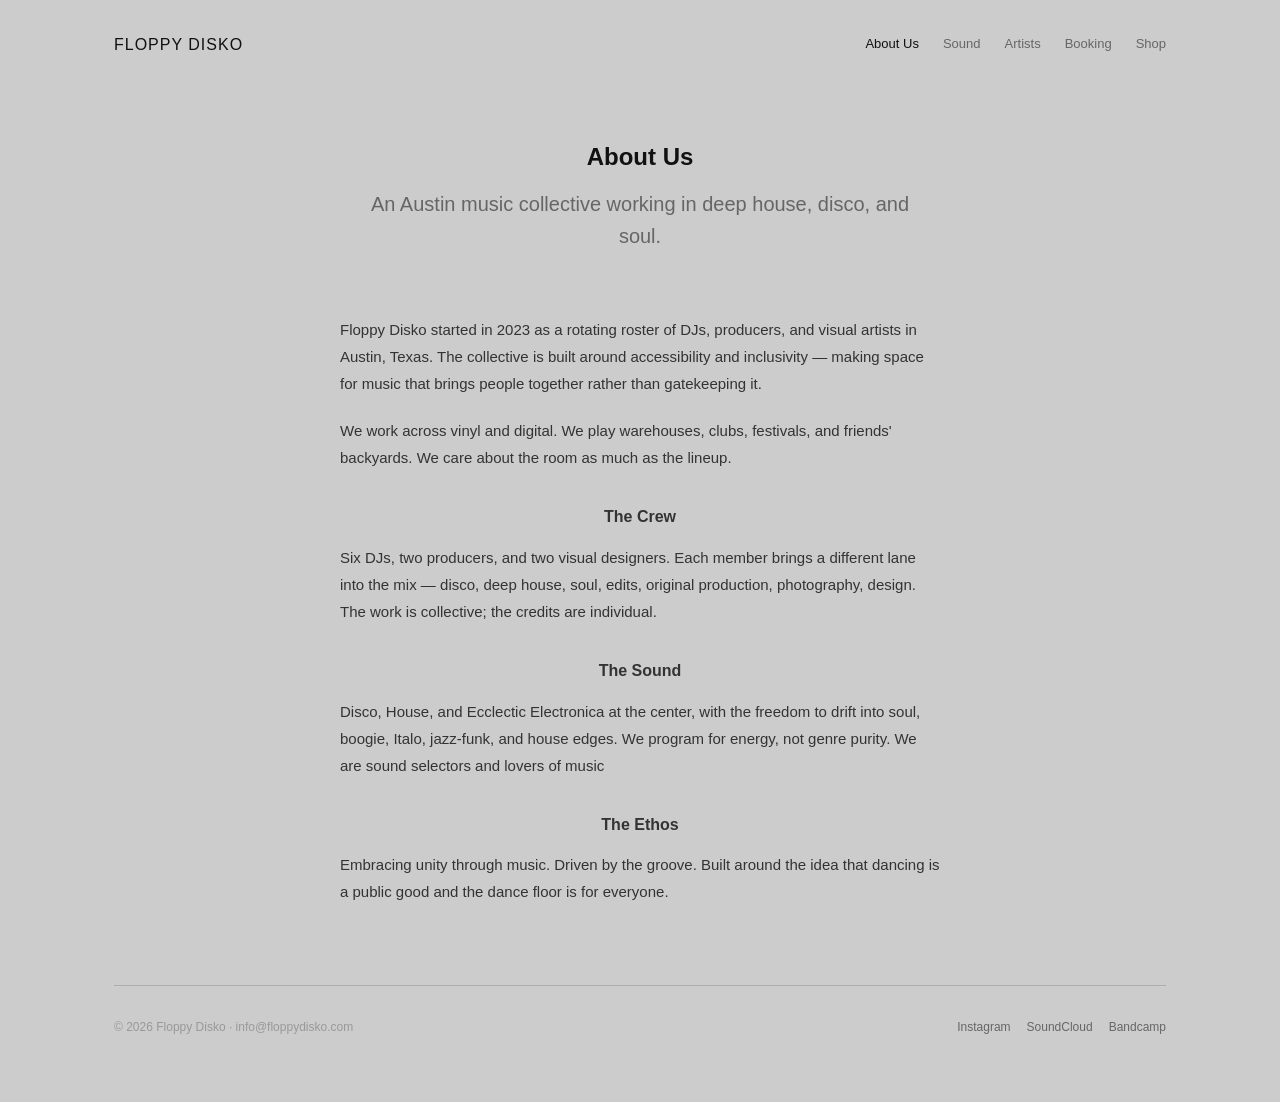
==== about-us.html @ a78a5fbe "Add files via upload" ====
<!DOCTYPE html>
<html lang="en">
<head>
  <meta charset="UTF-8" />
  <meta name="viewport" content="width=device-width, initial-scale=1.0" />
  <title>About Us — Floppy Disko</title>
  <meta name="description" content="Floppy Disko is an Austin music collective dedicated to accessible, inclusive deep house and disco." />
  <link rel="icon" type="image/svg+xml" href="/images/Logo(Purple).svg" />
  <link rel="stylesheet" href="/style.css" />
</head>
<body class="centered-page">
  <nav class="nav">
    <a href="/" class="logo">FLOPPY DISKO</a>
    <div class="nav-links">
      <a href="/about-us.html" class="active">About Us</a>
      <a href="/sound.html">Sound</a>
      <a href="/artists.html">Artists</a>
      <a href="/booking.html">Booking</a>
      <a href="https://floppydisko.bandcamp.com" target="_blank" rel="noopener">Shop</a>
    </div>
  </nav>

  <header class="page-header">
    <h1><b>About Us</b></h1>
    <p>An Austin music collective working in deep house, disco, and soul.</p>
  </header>

  <article class="prose">
    <p>Floppy Disko started in 2023 as a rotating roster of DJs, producers, and visual artists in Austin, Texas. The collective is built around accessibility and inclusivity — making space for music that brings people together rather than gatekeeping it.</p>

    <p>We work across vinyl and digital. We play warehouses, clubs, festivals, and friends' backyards. We care about the room as much as the lineup.</p>

    <h2><b>The Crew</b></h2>
    <p>Six DJs, two producers, and two visual designers. Each member brings a different lane into the mix — disco, deep house, soul, edits, original production, photography, design. The work is collective; the credits are individual.</p>

    <h2><b>The Sound</b></h2>
    <p>Disco, House, and Ecclectic Electronica at the center, with the freedom to drift into soul, boogie, Italo, jazz-funk, and house edges. We program for energy, not genre purity. We are sound selectors and lovers of music</p>

    <h2><b>The Ethos</b></h2>
    <p>Embracing unity through music. Driven by the groove. Built around the idea that dancing is a public good and the dance floor is for everyone.</p>
  </article>

  <footer class="footer" style="margin-top: 80px;">
    <span>© 2026 Floppy Disko · <a href="mailto:info@floppydisko.com">info@floppydisko.com</a></span>
    <div class="social">
      <a href="https://instagram.com/floppy_disko" target="_blank" rel="noopener">Instagram</a>
      <a href="https://soundcloud.com/floppy_disko" target="_blank" rel="noopener">SoundCloud</a>
      <a href="https://floppydisko.bandcamp.com" target="_blank" rel="noopener">Bandcamp</a>
    </div>
  </footer>
</body>
</html>
---- style.css ----
/* Floppy Disko - shared styles */

* { box-sizing: border-box; }

html, body {
  margin: 0;
  padding: 0;
  background: #cccccc;
  color: #111111;
  font-family: -apple-system, BlinkMacSystemFont, "Helvetica Neue", Helvetica, Arial, sans-serif;
  -webkit-font-smoothing: antialiased;
  line-height: 1.6;
}

body {
  max-width: 1100px;
  margin: 0 auto;
  padding: 32px 24px 64px;
}

@media (max-width: 600px) {
  body { padding: 20px 16px 48px; }
}

a { color: inherit; text-decoration: none; }
a:hover { opacity: 0.6; }

img, svg { max-width: 100%; display: block; }

/* Navigation */
.nav {
  display: flex;
  justify-content: space-between;
  align-items: center;
  padding-bottom: 32px;
  margin-bottom: 48px;
  flex-wrap: wrap;
  gap: 16px;
}

.logo {
  font-size: 16px;
  font-weight: 500;
  letter-spacing: 1px;
}

.nav-links {
  display: flex;
  gap: 24px;
  font-size: 13px;
}

.nav-links a { color: #666; }
.nav-links a.active { color: #111; }

@media (max-width: 600px) {
  .nav-links { gap: 16px; font-size: 12px; }
}

/* Section labels */
.section-label {
  font-size: 11px;
  letter-spacing: 1.5px;
  color: #999;
  margin: 0 0 24px;
  text-transform: uppercase;
}

/* Intro block (centered, narrow) */
.intro {
  max-width: 480px;
  margin: 0 auto 48px;
  text-align: center;
}

.intro h1 {
  font-size: 32px;
  font-weight: bold;
  margin: 0 0 16px;
}

.intro p {
  font-size: 24px;
  line-height: 1.7;
  color: #666;
  margin: 0 0 12px;
}

/* Page header (inner pages) */
.page-header {
  margin-bottom: 64px;
}

.page-header h1 {
  font-size: 24px;
  font-weight: 500;
  margin: 0 0 12px;
}

.page-header p {
  font-size: 20px;
  color: #666;
  margin: 0;
  max-width: 540px;
}

/* Hero (homepage) */
.hero {
  margin-bottom: 20px;
  display: flex;
  align-items: center;
  justify-content: center;
  min-height: 100px;
  background: #cccccc;
  border-radius: 8px;
  padding: 8px;
}

.hero img {
  max-width: 100%;
  max-height: 180px;
  width: auto;
  height: auto;
}

@media (max-width: 600px) {
  .hero { min-height: 80px; margin-bottom: 16px; padding: 6px; }
  .hero img { max-height: 140px; }
}

/* Poster / image grids */
.grid {
  display: grid;
  gap: 12px;
  margin-bottom: 80px;
}

.grid-4 { grid-template-columns: repeat(4, 1fr); }
.grid-3 { grid-template-columns: repeat(3, 1fr); }
.grid-2 { grid-template-columns: repeat(2, 1fr); }

@media (max-width: 700px) {
  .grid-4 { grid-template-columns: repeat(2, 1fr); }
  .grid-3 { grid-template-columns: repeat(2, 1fr); }
}

@media (max-width: 400px) {
  .grid-4, .grid-3, .grid-2 { grid-template-columns: 1fr; }
}

.poster {
  aspect-ratio: 3/4;
  background: #f5f5f5;
  border-radius: 4px;
  display: flex;
  align-items: flex-end;
  padding: 8px;
  color: #999;
  font-size: 10px;
  overflow: hidden;
  position: relative;
}

/* Poster carousel (Event History, homepage) — one row, swipe/scroll horizontally.
   Sizes match the original 4-column grid: 4 visible per row on desktop,
   2 on tablet, 1 on mobile — just scrollable instead of wrapping. */
.poster-carousel {
  display: flex;
  gap: 12px;
  overflow-x: auto;
  scroll-snap-type: x mandatory;
  -webkit-overflow-scrolling: touch;
  padding-bottom: 12px;
  margin-bottom: 80px;
}

.poster-carousel .poster {
  flex: 0 0 calc(25% - 9px);
  scroll-snap-align: start;
}

@media (max-width: 700px) {
  .poster-carousel .poster {
    flex: 0 0 calc(50% - 6px);
  }
}

@media (max-width: 400px) {
  .poster-carousel .poster {
    flex: 0 0 100%;
  }
}

.poster img {
  position: absolute;
  inset: 0;
  width: 100%;
  height: 100%;
  object-fit: cover;
}

.poster-label {
  position: relative;
  z-index: 1;
}

/* Artist cards */
.artist {
  margin-bottom: 24px;
}

.artist-photo {
  aspect-ratio: 1;
  background: #f5f5f5;
  border-radius: 4px;
  margin-bottom: 8px;
  overflow: hidden;
}

.artist-photo img {
  width: 100%;
  height: 100%;
  object-fit: cover;
}

.artist-name {
  font-size: 14px;
  font-weight: 500;
  margin: 0 0 2px;
}

.artist-role {
  font-size: 12px;
  color: #666;
  margin: 0;
}

/* Credits list */
.credits {
  display: grid;
  grid-template-columns: 80px 1fr;
  gap: 8px 32px;
  max-width: 540px;
  margin: 0 auto 80px;
  font-size: 14px;
}

.credit-year {
  color: #999;
  font-size: 12px;
  padding-top: 2px;
}

.credit-venue {
  color: #111;
}

/* Body prose */
.prose {
  max-width: 600px;
  font-size: 15px;
  line-height: 1.8;
  color: #333;
}

.prose p {
  margin: 0 0 20px;
}

.prose h2 {
  font-size: 16px;
  font-weight: 500;
  margin: 32px 0 12px;
}

.prose a {
  color: #111;
  text-decoration: underline;
  text-decoration-color: #999;
  text-underline-offset: 3px;
}

/* Booking specifics */
.contact-block {
  margin: 32px 0;
  padding: 24px 0;
  border-top: 0.5px solid #adadad;
  border-bottom: 0.5px solid #adadad;
}

.contact-block dt {
  font-size: 11px;
  letter-spacing: 1.5px;
  text-transform: uppercase;
  color: #999;
  margin-bottom: 4px;
}

.contact-block dd {
  margin: 0 0 16px;
  font-size: 15px;
}

.contact-block dd:last-child { margin-bottom: 0; }

/* Footer */
.footer {
  display: flex;
  justify-content: space-between;
  padding-top: 32px;
  border-top: 0.5px solid #adadad;
  font-size: 12px;
  color: #999;
  flex-wrap: wrap;
  gap: 16px;
}

.social {
  display: flex;
  gap: 16px;
}

.social a { color: #666; }

/* Centered contact block (booking page) */
.contact-block-centered {
  text-align: center;
  margin-left: auto;
  margin-right: auto;
}

.contact-block-centered dt {
  text-align: center;
}

/* Video embed (16:9 responsive) */
.video-embed {
  position: relative;
  width: 100%;
  max-width: 720px;
  aspect-ratio: 16/9;
  margin: 0 auto 40px;
  background: #f5f5f5;
  border-radius: 4px;
  overflow: hidden;
}

.video-embed iframe {
  position: absolute;
  inset: 0;
  width: 100%;
  height: 100%;
  border: none;
}

/* SoundCloud embed */
.soundcloud-embed {
  max-width: 720px;
  margin: 0 auto 40px;
}

/* Sound links row (Our Sound page) */
.sound-links {
  display: flex;
  justify-content: center;
  gap: 24px;
  margin-bottom: 80px;
  font-size: 14px;
}

.sound-links a {
  color: #666;
}

/* Contact form (booking page) */
.contact-form-wrap {
  max-width: 480px;
  margin: 56px auto 0;
}

.contact-form {
  display: flex;
  flex-direction: column;
  gap: 6px;
}

.contact-form label {
  font-size: 11px;
  letter-spacing: 1px;
  text-transform: uppercase;
  color: #999;
  margin-top: 12px;
}

.contact-form input,
.contact-form textarea {
  font-family: inherit;
  font-size: 15px;
  padding: 10px 12px;
  border: 0.5px solid #ccc;
  border-radius: 4px;
  color: #111;
  background: #fff;
}

.contact-form textarea {
  resize: vertical;
}

.contact-form button {
  margin-top: 20px;
  padding: 12px 20px;
  font-size: 14px;
  font-weight: 500;
  background: #111;
  color: #fff;
  border: none;
  border-radius: 4px;
  cursor: pointer;
  width: fit-content;
  align-self: center;
}

.contact-form button:hover {
  opacity: 0.8;
}

.hidden-field {
  display: none;
}

/* Centered subpages: About Us, Sound, Artists, Booking */
.centered-page .page-header {
  text-align: center;
  margin-left: auto;
  margin-right: auto;
}

.centered-page .page-header p {
  margin-left: auto;
  margin-right: auto;
}

.centered-page .section-label {
  text-align: center;
}

.centered-page .prose {
  margin-left: auto;
  margin-right: auto;
}

/* Prose paragraphs stay left-aligned on purpose — centered
   multi-line body text is harder to read. Headings inside
   prose are centered for visual rhythm. */
.centered-page .prose h2 {
  text-align: center;
}

.centered-page .artist {
  text-align: center;
}

.centered-page .artist-photo {
  margin-left: auto;
  margin-right: auto;
}

/* Upcoming Event (homepage) */
.upcoming-event {
  max-width: 480px;
  margin: 16px auto 48px;
  padding: 20px 24px;
  border-top: 0.5px solid #adadad;
  border-bottom: 0.5px solid #adadad;
  text-align: center;
}

.upcoming-event-title {
  font-size: 16px;
  font-weight: 500;
  color: #111;
  margin: 0 0 6px;
}

.upcoming-event-flyer {
  max-width: 280px;
  width: 100%;
  border-radius: 4px;
  margin: 12px auto;
}

.upcoming-event-venue {
  font-size: 13px;
  color: #999;
  margin: 0 0 14px;
}

.upcoming-event-link {
  display: inline-block;
  padding: 12px 28px;
  font-size: 13px;
  font-weight: 500;
  letter-spacing: 0.5px;
  background: #111;
  color: #fff;
  border-radius: 4px;
}

.upcoming-event-link:hover {
  opacity: 0.8;
}
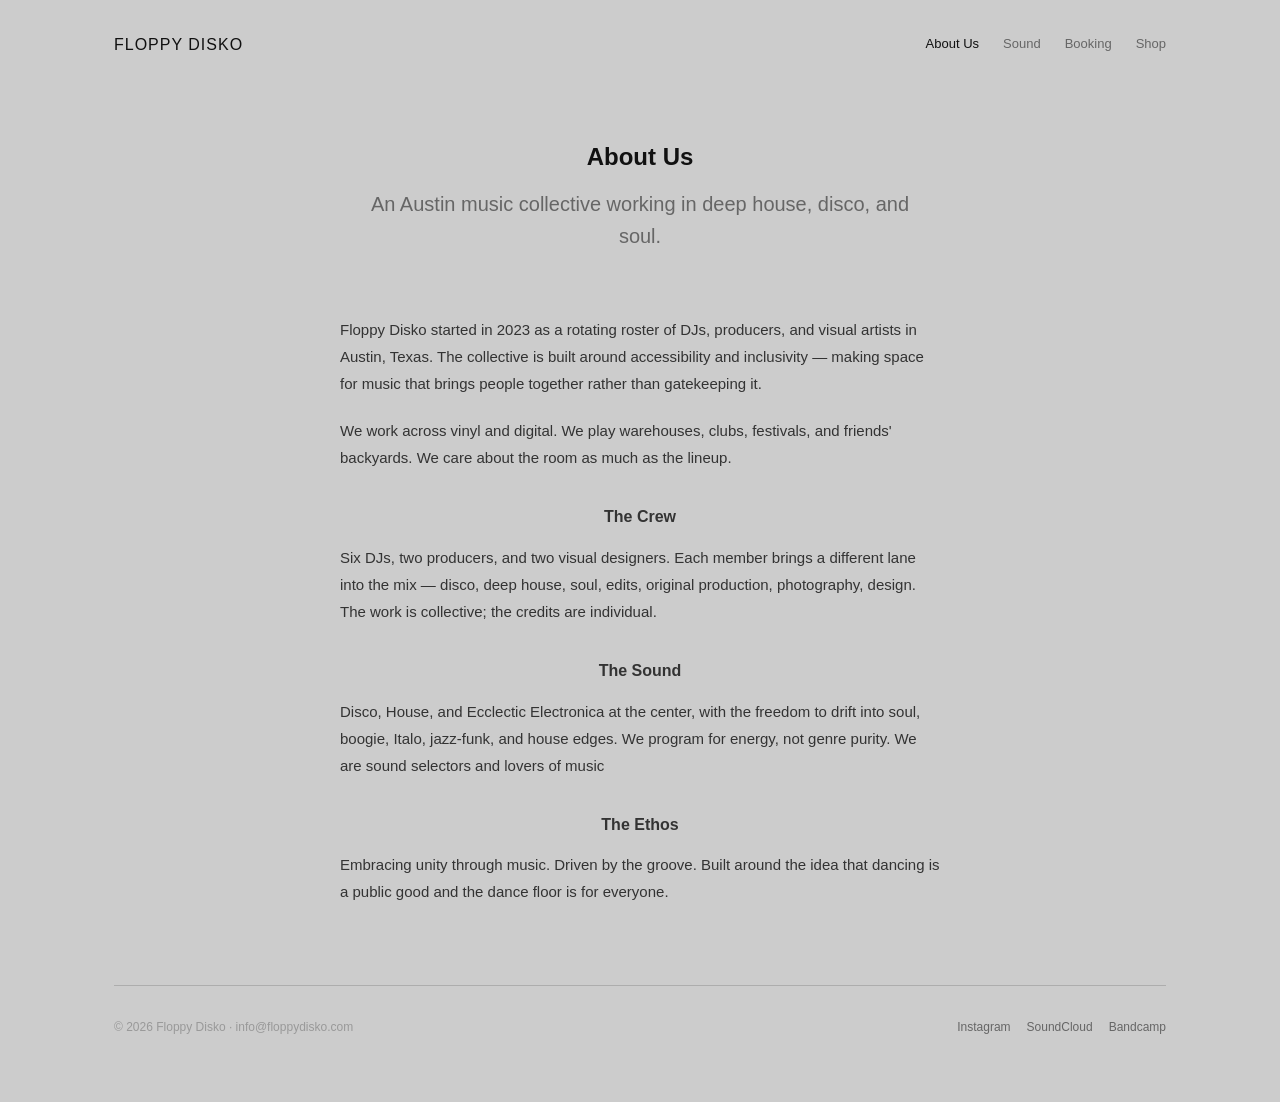
==== commit 8ca99a5c: "Add files via upload" ====
--- a/about-us.html
+++ b/about-us.html
@@ -14,7 +14,7 @@
     <div class="nav-links">
       <a href="/about-us.html" class="active">About Us</a>
       <a href="/sound.html">Sound</a>
-      <a href="/artists.html">Artists</a>
+      <!-- <a href="/artists.html">Artists</a> -->
       <a href="/booking.html">Booking</a>
       <a href="https://floppydisko.bandcamp.com" target="_blank" rel="noopener">Shop</a>
     </div>
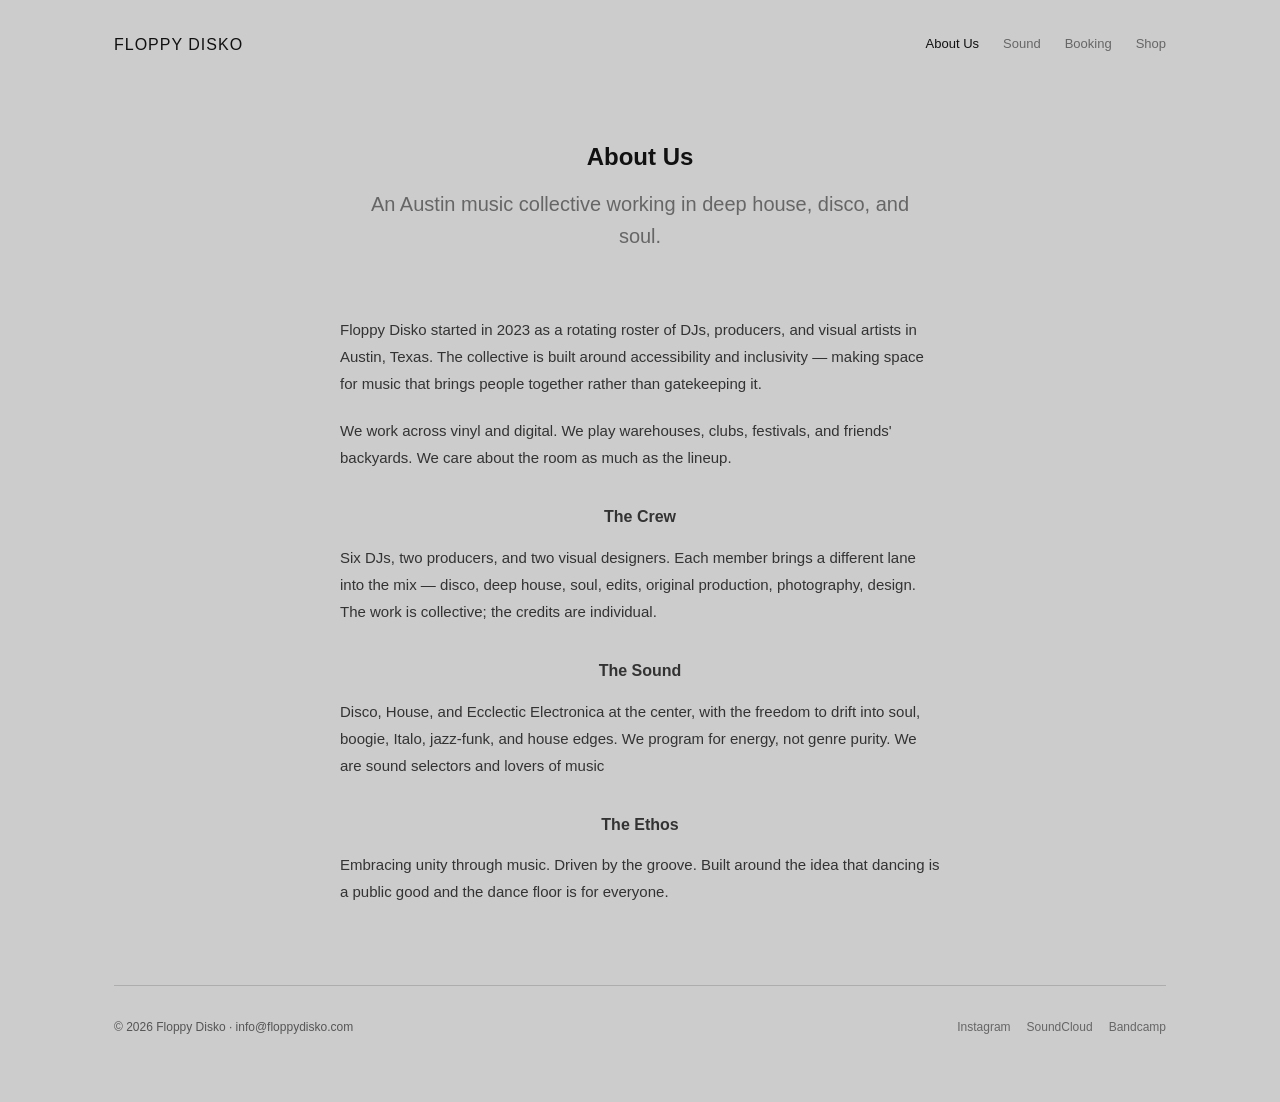
==== commit 6120e4ca: "Add files via upload" ====
--- a/about-us.html
+++ b/about-us.html
@@ -15,6 +15,7 @@
       <a href="/about-us.html" class="active">About Us</a>
       <a href="/sound.html">Sound</a>
       <!-- <a href="/artists.html">Artists</a> -->
+      <!-- <a href="/media.html">Media</a> -->
       <a href="/booking.html">Booking</a>
       <a href="https://floppydisko.bandcamp.com" target="_blank" rel="noopener">Shop</a>
     </div>
--- a/style.css
+++ b/style.css
@@ -61,7 +61,7 @@
 .section-label {
   font-size: 11px;
   letter-spacing: 1.5px;
-  color: #999;
+  color: #555;
   margin: 0 0 24px;
   text-transform: uppercase;
 }
@@ -155,7 +155,7 @@
   display: flex;
   align-items: flex-end;
   padding: 8px;
-  color: #999;
+  color: #555;
   font-size: 10px;
   overflow: hidden;
   position: relative;
@@ -246,7 +246,7 @@
 }
 
 .credit-year {
-  color: #999;
+  color: #555;
   font-size: 12px;
   padding-top: 2px;
 }
@@ -292,7 +292,7 @@
   font-size: 11px;
   letter-spacing: 1.5px;
   text-transform: uppercase;
-  color: #999;
+  color: #555;
   margin-bottom: 4px;
 }
 
@@ -310,7 +310,7 @@
   padding-top: 32px;
   border-top: 0.5px solid #adadad;
   font-size: 12px;
-  color: #999;
+  color: #555;
   flex-wrap: wrap;
   gap: 16px;
 }
@@ -388,7 +388,7 @@
   font-size: 11px;
   letter-spacing: 1px;
   text-transform: uppercase;
-  color: #999;
+  color: #555;
   margin-top: 12px;
 }
 
@@ -476,6 +476,20 @@
   text-align: center;
 }
 
+.upcoming-events-row {
+  display: flex;
+  flex-wrap: wrap;
+  justify-content: center;
+  gap: 24px;
+  margin: 16px auto 48px;
+}
+
+.upcoming-events-row .upcoming-event {
+  margin: 0;
+  flex: 1 1 320px;
+  max-width: 360px;
+}
+
 .upcoming-event-title {
   font-size: 16px;
   font-weight: 500;
@@ -492,7 +506,7 @@
 
 .upcoming-event-venue {
   font-size: 13px;
-  color: #999;
+  color: #555;
   margin: 0 0 14px;
 }
 
@@ -510,3 +524,194 @@
 .upcoming-event-link:hover {
   opacity: 0.8;
 }
+
+/* ---------- Media page (built from /data/media.js) ---------- */
+[hidden] { display: none !important; }
+
+.media-videos {
+  display: grid;
+  grid-template-columns: repeat(auto-fit, minmax(300px, 1fr));
+  gap: 24px;
+  max-width: 1000px;
+  margin: 0 auto 64px;
+}
+
+/* A single video shouldn't stretch across the whole page */
+.media-videos > .media-item:only-child {
+  max-width: 720px;
+  width: 100%;
+  margin-left: auto;
+  margin-right: auto;
+}
+
+.media-item { margin: 0; }
+
+.media-video { margin: 0 0 8px; max-width: none; }
+
+.media-video video {
+  position: absolute;
+  inset: 0;
+  width: 100%;
+  height: 100%;
+  object-fit: cover;
+  background: #111;
+}
+
+.media-video-play {
+  position: absolute;
+  inset: 0;
+  width: 100%;
+  height: 100%;
+  padding: 0;
+  border: none;
+  background: #111;
+  cursor: pointer;
+}
+
+.media-video-play img {
+  width: 100%;
+  height: 100%;
+  object-fit: cover;
+}
+
+.media-video-icon {
+  position: absolute;
+  top: 50%;
+  left: 50%;
+  width: 64px;
+  height: 64px;
+  margin: -32px 0 0 -32px;
+  border-radius: 50%;
+  background: rgba(17, 17, 17, 0.8);
+}
+
+.media-video-icon::after {
+  content: "";
+  position: absolute;
+  top: 50%;
+  left: 50%;
+  margin: -11px 0 0 -6px;
+  border-style: solid;
+  border-width: 11px 0 11px 18px;
+  border-color: transparent transparent transparent #fff;
+}
+
+.media-video-play:hover .media-video-icon,
+.media-video-play:focus-visible .media-video-icon { background: #111; }
+
+.media-caption {
+  display: flex;
+  flex-direction: column;
+  font-size: 12px;
+  color: #555;
+}
+
+.media-title {
+  font-size: 14px;
+  font-weight: 500;
+  color: #111;
+}
+
+.media-photos {
+  display: grid;
+  grid-template-columns: repeat(4, 1fr);
+  gap: 12px;
+  margin-bottom: 64px;
+}
+
+@media (max-width: 700px) {
+  .media-photos { grid-template-columns: repeat(2, 1fr); }
+}
+
+.media-photo {
+  aspect-ratio: 1;
+  padding: 0;
+  border: none;
+  border-radius: 4px;
+  overflow: hidden;
+  background: #f5f5f5;
+  cursor: zoom-in;
+}
+
+.media-photo img {
+  width: 100%;
+  height: 100%;
+  object-fit: cover;
+  transition: transform 0.25s ease;
+}
+
+.media-photo:hover img { transform: scale(1.03); }
+
+@media (prefers-reduced-motion: reduce) {
+  .media-photo img { transition: none; }
+  .media-photo:hover img { transform: none; }
+}
+
+.media-photo:focus-visible,
+.media-video-play:focus-visible,
+.lightbox-btn:focus-visible {
+  outline: 2px solid #111;
+  outline-offset: 2px;
+}
+
+/* Photo viewer */
+.lightbox {
+  position: fixed;
+  inset: 0;
+  z-index: 100;
+  display: flex;
+  align-items: center;
+  justify-content: center;
+  gap: 8px;
+  padding: 16px;
+  background: rgba(17, 17, 17, 0.94);
+}
+
+.lightbox-stage {
+  display: flex;
+  flex-direction: column;
+  align-items: center;
+  min-width: 0;
+}
+
+.lightbox-stage img {
+  max-width: 100%;
+  max-height: calc(100vh - 110px);
+  border-radius: 4px;
+}
+
+.lightbox-caption {
+  margin: 12px 0 0;
+  font-size: 13px;
+  color: #ccc;
+  text-align: center;
+}
+
+.lightbox-btn {
+  flex: 0 0 auto;
+  width: 44px;
+  height: 44px;
+  border: none;
+  border-radius: 50%;
+  background: rgba(255, 255, 255, 0.12);
+  color: #fff;
+  font-size: 26px;
+  line-height: 1;
+  cursor: pointer;
+}
+
+.lightbox-btn:hover { background: rgba(255, 255, 255, 0.25); }
+.lightbox-btn:focus-visible { outline-color: #fff; }
+
+.lightbox-close {
+  position: absolute;
+  top: 16px;
+  right: 16px;
+}
+
+@media (max-width: 600px) {
+  .lightbox-prev, .lightbox-next { position: absolute; bottom: 16px; }
+  .lightbox-prev { left: 16px; }
+  .lightbox-next { right: 16px; }
+  .lightbox-stage img { max-height: calc(100vh - 170px); }
+}
